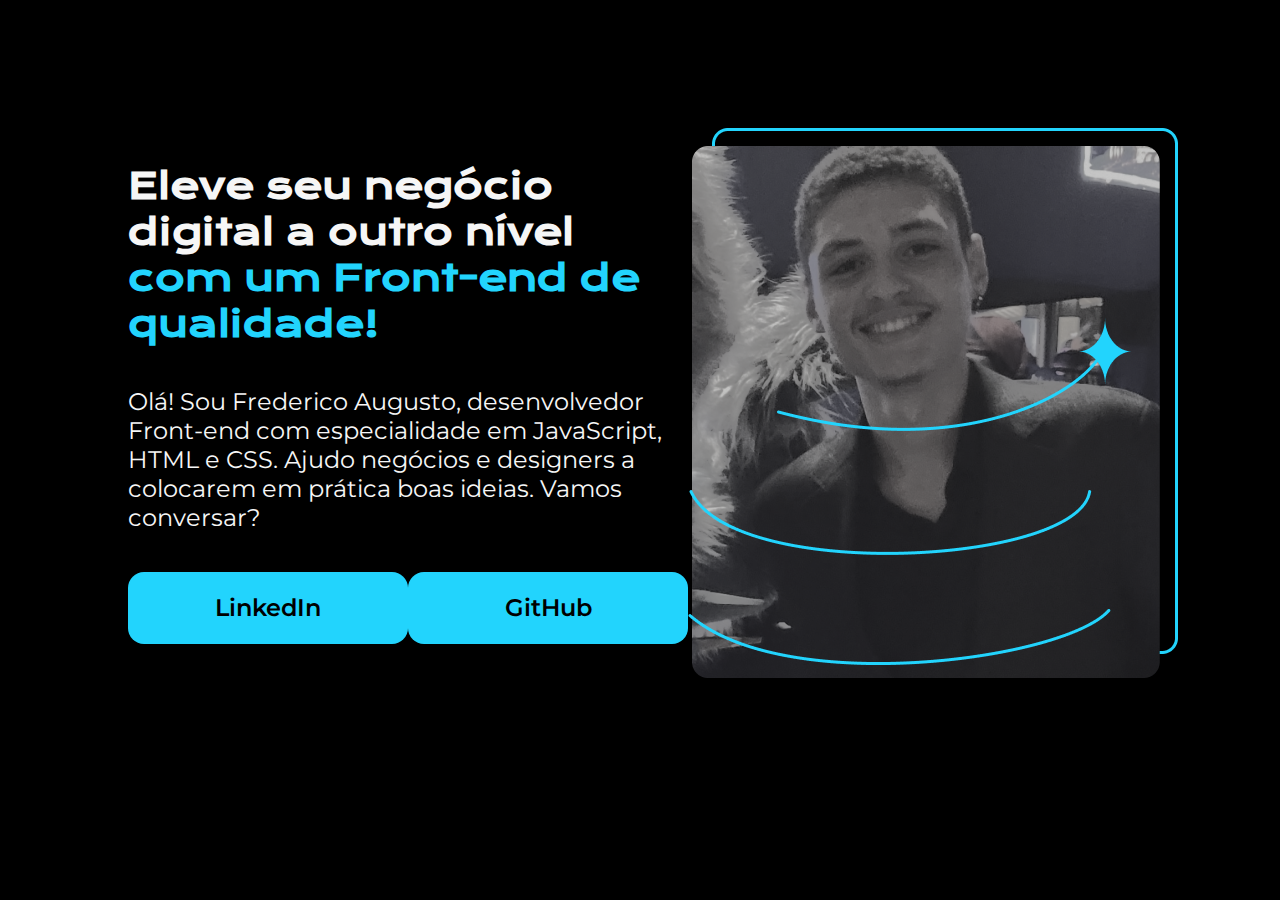
==== index.html @ d1ed00af "Add files via upload" ====
<!DOCTYPE html>
<html lang="pt-br">

<head>
    <meta charset="UTF-8" />
    <meta name="viewport" content="width=device-width, initial-scale=1.0" />
    <meta http-equiv="X-UA-Compatible" content="IE=edge">
    <link rel="stylesheet" href="css/style.css" />
    <title>portfolio</title>
</head>

<body>
    <main class="apresentacao">
        <section class="apresentacao__content">
            <h1 class="apresentacao__content-title">
                Eleve seu negócio digital a outro nível
                <strong>com um Front-end de qualidade!</strong>
            </h1>
            <p class="apresentacao__content-text">
                Olá! Sou Frederico Augusto, desenvolvedor Front-end com especialidade
                em JavaScript, HTML e CSS. Ajudo negócios e designers a colocarem
                em prática boas ideias. Vamos conversar?
            </p>
            <div class="apresentacao__content-link">
                <a href="https://www.linkedin.com/in/frederico-augusto-ferreira-146187227/" target="_blank"
                    class="apresentacao__content-link__btn">LinkedIn</a>
                <a href="https://github.com/Dreffy-0" target="_blank" class="apresentacao__content-link__btn">GitHub</a>
            </div>
        </section>
            <img src="img/foto-portifolio.png" alt="Foto Frederico" />
    </main>
</body>

</html>
---- css/style.css ----
@import url('https://fonts.googleapis.com/css2?family=Krona+One&family=Montserrat:wght@400;600&display=swap');

* {
    margin: 0;
    padding: 0;
}
html{
    box-sizing: border-box;
}

body {
    max-height: 100vh;
    padding: 10%;
    box-sizing: border-box;
    background-color: #000;
    color: #F6F6f6;
    font-family: 'Montserrat', sans-serif;
}

.apresentacao {
    display: flex;
    align-items: center;
    justify-content: space-around;
}

.apresentacao__content {
    width: 615px;
    display: flex;
    flex-direction: column;
    gap: 40px;
}

.apresentacao__content-title {
    font-size: 36px;
    font-family: 'Krona One', sans-serif;
}

.apresentacao__content-title strong {
    color: #22D4FD;
}

.apresentacao__content-text {
    font-size: 24px;
}

.apresentacao__content-link {
    display: flex;
    justify-content: space-between;
}

.apresentacao__content-link__btn {
    width: 280px;
    padding: 21.5px 0;
    text-decoration: none;
    text-align: center;
    background-color: #22D4FD;
    color: #000;
    font-weight: 600;
    border-radius: 16px;
    font-size: 24px;
}
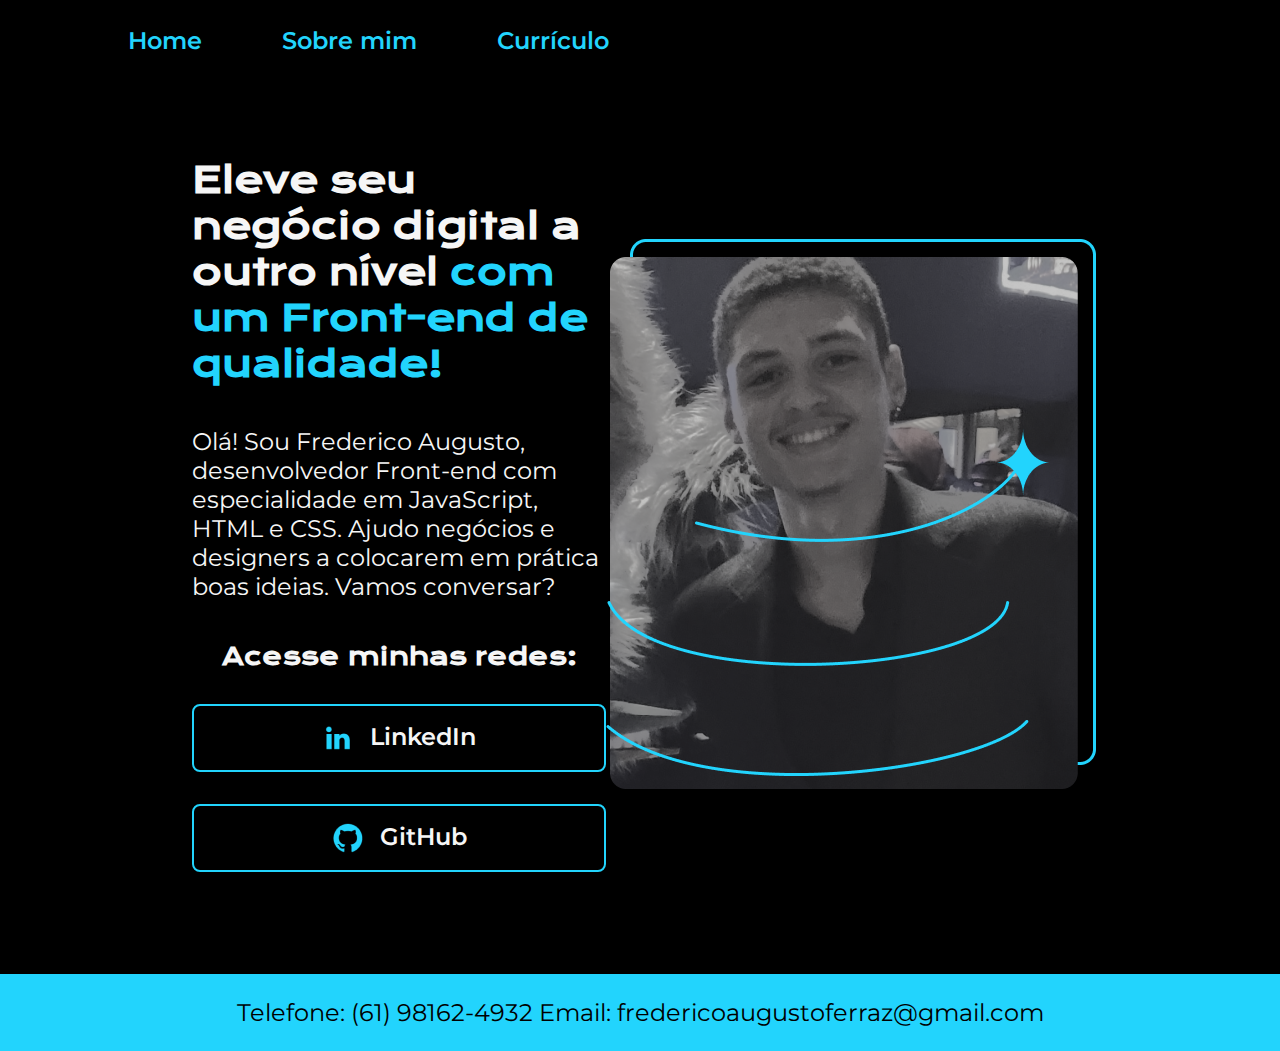
==== commit a4ec9a03: "Add files via upload" ====
--- a/index.html
+++ b/index.html
@@ -10,6 +10,13 @@
 </head>
 
 <body>
+    <header class="cabecalho">
+        <nav class="cabecalho__menu">
+            <a href="index.html" class="cabecalho__menu__link">Home</a>
+            <a href="sobre.html" class="cabecalho__menu__link">Sobre mim</a>
+            <a href="curriculo.html" class="cabecalho__menu__link">Currículo</a>
+        </nav>
+    </header>
     <main class="apresentacao">
         <section class="apresentacao__content">
             <h1 class="apresentacao__content-title">
@@ -22,13 +29,23 @@
                 em prática boas ideias. Vamos conversar?
             </p>
             <div class="apresentacao__content-link">
+                <h2 class="apresentacao__content-link__title">Acesse minhas redes:</h2>
                 <a href="https://www.linkedin.com/in/frederico-augusto-ferreira-146187227/" target="_blank"
-                    class="apresentacao__content-link__btn">LinkedIn</a>
-                <a href="https://github.com/Dreffy-0" target="_blank" class="apresentacao__content-link__btn">GitHub</a>
+                    class="apresentacao__content-link__btn">
+                    <img src="img/Logo linkedin.png" alt="logo LinkedIn" class="apresentacao__content-link__btn-logo">
+                    LinkedIn
+                </a>
+                <a href="https://github.com/Dreffy-0" target="_blank" class="apresentacao__content-link__btn">
+                    <img src="img/Logo Github.png" alt="Logo GitHub" class="apresentacao__content-link__btn-logo">
+                    GitHub
+                </a>
             </div>
         </section>
-            <img src="img/foto-portifolio.png" alt="Foto Frederico" />
+        <img src="img/foto-portifolio.png" alt="Foto Frederico" />
     </main>
+    <footer class="rodape">
+        <p>Telefone: (61) 98162-4932 Email: fredericoaugustoferraz@gmail.com</p>
+    </footer>
 </body>
 
 </html>--- a/css/style.css
+++ b/css/style.css
@@ -1,26 +1,48 @@
 @import url('https://fonts.googleapis.com/css2?family=Krona+One&family=Montserrat:wght@400;600&display=swap');
+
+:root{
+    --cor-primaria: #000;
+    --cor-secundaria: #f6f6f6;
+    --cor-terciaria: #22D4FD;
+    --cor-hover: #272727;
+    --fonte-primaria: 'Krona One', sans-serif;
+    --fonte-secundaria: 'Montserrat', sans-serif;
+}
 
 * {
     margin: 0;
     padding: 0;
 }
-html{
+
+body {
     box-sizing: border-box;
+    background-color: var(--cor-primaria);
+    color: var(--cor-secundaria);
+    font-family: var(--fonte-secundaria );
 }
 
-body {
-    max-height: 100vh;
-    padding: 10%;
-    box-sizing: border-box;
-    background-color: #000;
-    color: #F6F6f6;
-    font-family: 'Montserrat', sans-serif;
+.cabecalho{
+    padding: 2% 0 0 10%;
+}
+
+.cabecalho__menu{
+    display: flex;
+    gap: 80px;
+}
+
+.cabecalho__menu__link{
+    font-family: var(--fonte-secundaria );
+    font-weight: 600;
+    font-size: 24px;
+    color: var(--cor-terciaria);
+    text-decoration: none;
 }
 
 .apresentacao {
     display: flex;
+    padding: 8% 15%;
     align-items: center;
-    justify-content: space-around;
+    justify-content: space-between;
 }
 
 .apresentacao__content {
@@ -32,11 +54,11 @@
 
 .apresentacao__content-title {
     font-size: 36px;
-    font-family: 'Krona One', sans-serif;
+    font-family: var(--fonte-primaria);
 }
 
 .apresentacao__content-title strong {
-    color: #22D4FD;
+    color: var(--cor-terciaria);
 }
 
 .apresentacao__content-text {
@@ -45,17 +67,42 @@
 
 .apresentacao__content-link {
     display: flex;
+    flex-direction: column;
+    align-items: center;
+    gap: 32px;
     justify-content: space-between;
 }
 
+.apresentacao__content-link__title{
+    font-family: var(--fonte-primaria);
+    font-size: 24px;
+}
+
 .apresentacao__content-link__btn {
-    width: 280px;
-    padding: 21.5px 0;
+    display: flex;
+    justify-content: center;
+    gap: 16px;
+    width: 378px;
+    padding: 16px;
     text-decoration: none;
     text-align: center;
-    background-color: #22D4FD;
-    color: #000;
+    background-color: transparent;
+    border: 2px solid var(--cor-terciaria);
+    color: var(--cor-secundaria);
     font-weight: 600;
-    border-radius: 16px;
+    border-radius: 8px;
     font-size: 24px;
-}+}
+.apresentacao__content-link__btn:hover{
+    background-color: var(--cor-hover);
+    padding: 3%;
+}
+.rodape{
+    background-color: var(--cor-terciaria);
+    padding: 24px;
+    font-size: 24px;
+    font-family: var(--fonte-secundaria );
+    color: var(--cor-primaria);
+    text-align: center;
+}
+
